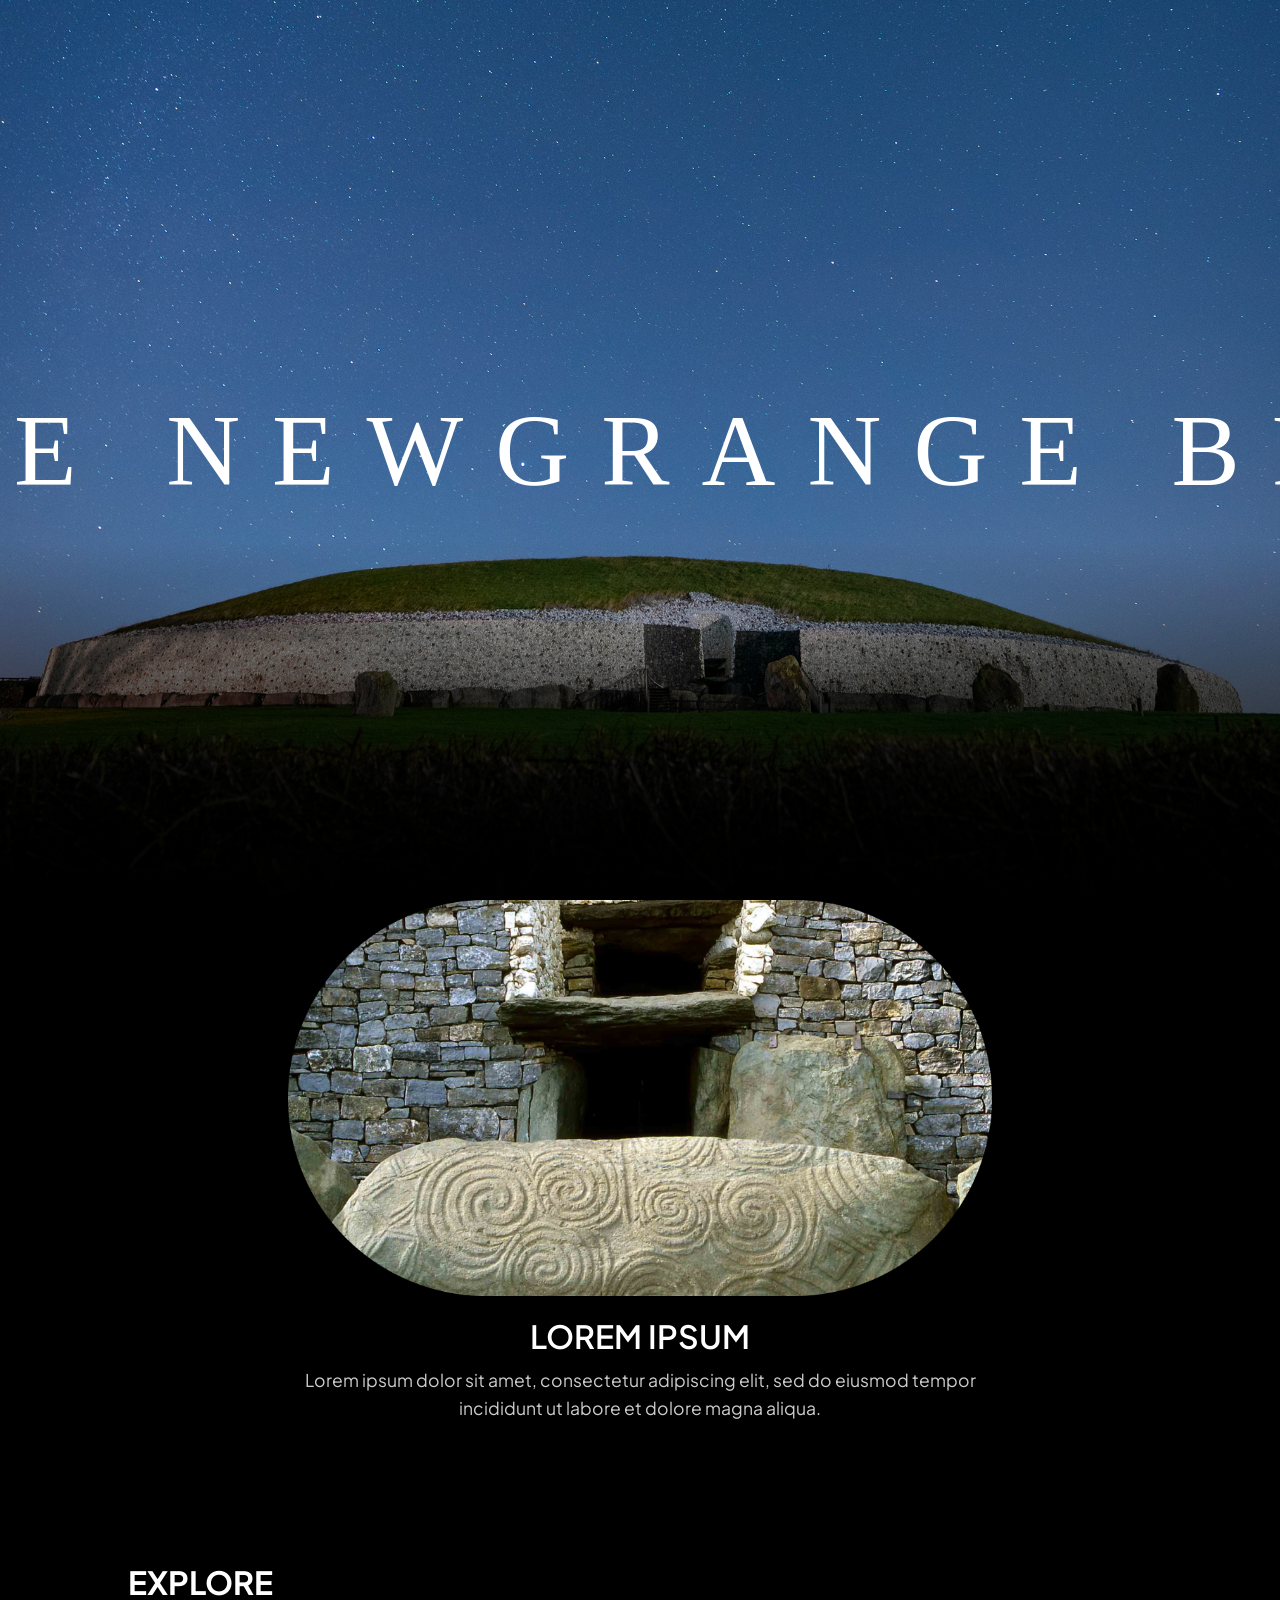
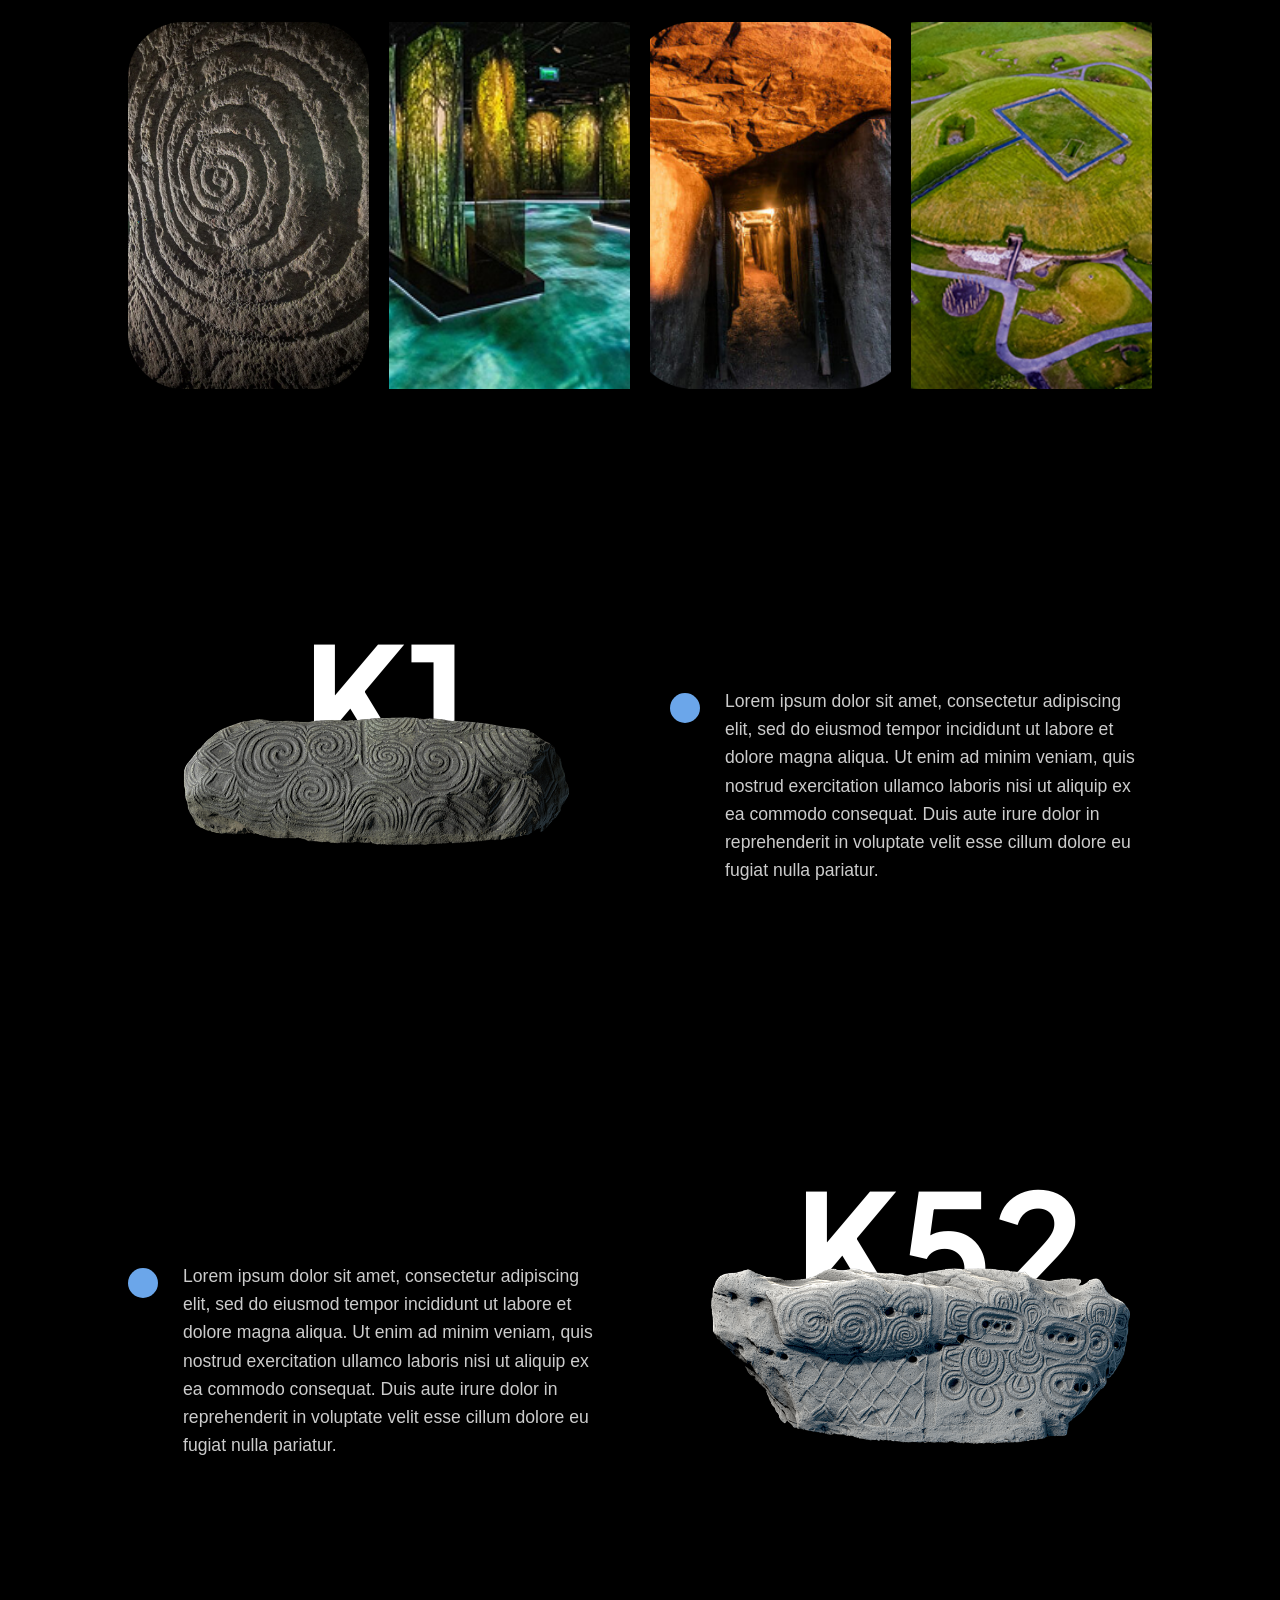
==== Newgrange/index.html @ b83e8953 "Homepage" ====
<!DOCTYPE html>
<html lang="en">
<head>
  <meta charset="UTF-8">
  <title>Parallax Homepage</title>
  <link rel="stylesheet" href="style.css">
  <link href="https://fonts.googleapis.com/css2?family=Plus+Jakarta+Sans:wght@400;600;700&display=swap" rel="stylesheet">
</head>
<body>

  <section class="hero">
    <div class="overlay">
      <h1 class="hero-title">BRU NA BOINNE  NEWGRANGE  BRU NA BOINNE</h1>
    </div>
  </section>

  <section class="video">
    <img src="video.png" alt="Video of Newgrange">
  </section>

  <section class="video-text">
    <h3 class="subtitle"> LOREM IPSUM</h3>
    <p class="description">
      Lorem ipsum dolor sit amet, consectetur adipiscing elit, 
      sed do eiusmod tempor incididunt ut labore et dolore magna aliqua. 
    </p>

  </section>

  <section class="explore">
    <h3 class="explore-title">EXPLORE</h3>

    <div class="explore-images">
      <img src="histimg.png" alt="History">
      <img src="visitorimg.png" alt="Visitor Centre">
      <img src="solsticeimg.png" alt="Solstice">
      <img src="otherimg.png" alt="Other Sites">
    </div>
  </section>

  <section class="content">
    <div class="section">
       <div class="image-wrapper">
          <h1 class="info-text1">K1</h1>
          <img src="K1transparent.png" alt="K1 model">
        </div>
      <div class="text">
        <h2>K1 Text</h2>
        <div class="bullet-point">
          <span class="bullet"></span>
          <p>
          Lorem ipsum dolor sit amet, consectetur adipiscing elit, 
          sed do eiusmod tempor incididunt ut labore et dolore magna aliqua. 
          Ut enim ad minim veniam, quis nostrud exercitation ullamco laboris 
          nisi ut aliquip ex ea commodo consequat. Duis aute irure dolor in 
          reprehenderit in voluptate velit esse cillum dolore eu fugiat nulla pariatur. 
        </p>
        </div>
      </div>
    </div>

    <div class="section reverse">
      <div class="image-wrapper">
          <h1 class="info-text2">K52</h1>
          <img src="K52transparent.png" alt="K52 model">
        </div>
      <div class="text">
        <h2>K52 Text</h2>
        <div class="bullet-point">
          <span class="bullet"></span>
          <p>
          Lorem ipsum dolor sit amet, consectetur adipiscing elit, 
          sed do eiusmod tempor incididunt ut labore et dolore magna aliqua. 
          Ut enim ad minim veniam, quis nostrud exercitation ullamco laboris 
          nisi ut aliquip ex ea commodo consequat. Duis aute irure dolor in 
          reprehenderit in voluptate velit esse cillum dolore eu fugiat nulla pariatur. 
        </p>
        </div>
      </div>
    </div>
  </section>

  <script src="script.js"></script>
</body>
</html>
---- Newgrange/style.css ----
* {
  margin: 0;
  padding: 0;
  box-sizing: border-box;
  font-family: Arial, sans-serif;
}
@font-face {
  font-family: 'Raflesia';
  src: url('fonts/Raflesia.otf') format('opentype');
  font-weight: normal;
}

body {
  overflow-x: hidden;
  background: #000;
}

/* HERO SECTION */
.hero {
  height: 100vh;
  background-image: url('homeimg.png'); 
  background-size: cover;
  background-position: center;
  /*Parallax effect*/
  background-attachment: fixed; 
  position: relative;
  display: flex;
  justify-content: center;
  align-items: center;
}

.overlay {
  width: 100%;
  height: 100%;
  display: flex;
  justify-content: center;
  align-items: center;
}

.hero-title {
  font-family: 'Raflesia', serif;
  color: white;
  white-space: nowrap;
  font-size: clamp(3rem, 8vw, 10rem );
  letter-spacing: 2rem;
  font-weight: 100;
  text-transform: uppercase;
  text-align: center;
  transition: transform 0.3s ease-out;
}

.hero::after {
  content: '';
  position: absolute;
  bottom: 0;
  left: 0;
  width: 100%;
  height: 40%;
  background: linear-gradient(to bottom, rgba(0,0,0,0) 0%, black 100%);
}

/* CONTENT SECTION */
.video {
  width: 100%;
  background: #000; 
  display: flex;
  justify-content: center;
  align-items: center;
}

.video img {
  width: 55%;
  height: auto;
}

.video-text {
  text-align: center;
  background: #000;  
  margin: 20px 10% 60px;
  padding: 0%;
}

.video-text .subtitle {
  font-family: 'Plus Jakarta Sans', sans-serif;
  color: #ffff;
  font-size: 2rem;  
  font-weight: 600;
  margin-top: 10px;
  margin-bottom: 10px;
}

.video-text .description {
  font-family: 'Plus Jakarta Sans', sans-serif;
  font-size: 1.1rem;
  line-height: 1.6;
  color: #ccc;  
  max-width: 700px;
  margin: 0 auto;   
}

.explore {
  padding: 80px 10% 40px;
  background: #000;
  color: white;
}

.explore-title {
  font-family: 'Plus Jakarta Sans', sans-serif;
  font-size: 2rem;
  font-weight: 700;
  margin-bottom: 20px;
  text-align: left; 
}

/* Container for four images side by side */
.explore-images {
  display: flex;
  justify-content: flex-start; 
  gap: 20px;   
  flex-wrap: wrap;  
}

.explore-images img {
  width: calc(25% - 15px); 
  height: auto;
  object-fit: cover;
}

@media (max-width: 800px) {
  .explore-images img {
    width: calc(50% - 10px);
  }
}

@media (max-width: 500px) {
  .explore-images img {
    width: 100%;
  }
}

.content {
  padding: 80px 10%;
  background: #000;
  
}

.content h2 {
  font-size: 2.5rem;
  margin-bottom: 20px;
}

.section {
  display: flex;
  align-items: center;
  justify-content: space-between;
  gap: 60px;
  margin-bottom: 80px;
  min-height: 55vh;
}

.section img {
  width: 50%;
  height: auto;
  object-fit: cover;
}

.section .text {
  width: 50%;
}

.section h2 {
  font-size: 2.5rem;
  margin-bottom: 20px;
  font-family: 'Plus Jakarta Sans', sans-serif;
  letter-spacing: 0.2em;
}

.section p {
  font-size: 1.1rem;
  line-height: 1.6;
  color: #ccc;
}

.section.reverse {
  flex-direction: row-reverse;
}

@media (max-width: 900px) {
  .section {
    flex-direction: column;
  }

  .section.reverse {
    flex-direction: column;
  }

  .section img,
  .section .text {
    width: 100%;
  }
}

.image-wrapper {
  position: relative;
  width: 50%;
}

.image-wrapper img {
  width: 100%;
  position: relative;
  z-index: 2;
}
.info-text1 {
  position: absolute;
  /* slightly above the image */
  top: -15%;               
  left: 50%;
  transform: translateX(-40%);
  font-family: 'Plus Jakarta Sans', sans-serif;
  font-size: 12vw;        
  font-weight: 700;      
  color: white;
  
}
.info-text2 {
  position: absolute;
  /* slightly above the image */
  top: -25%;
  left: 50%;
  transform: translateX(-40%);
  font-family: 'Plus Jakarta Sans', sans-serif;
  font-size: 12vw;         
  font-weight: 700;        
  color: white;
  
}

.bullet-point {
  display: flex;
  align-items: flex-start;
  gap: 25px; 
  margin-bottom: 12px;
}

.bullet {
  width: 30px;
  height: 30px;
  background-color: #6BA6EA;
  border-radius: 50%; 
  flex-shrink: 0;      
  margin-top: 6px;
}
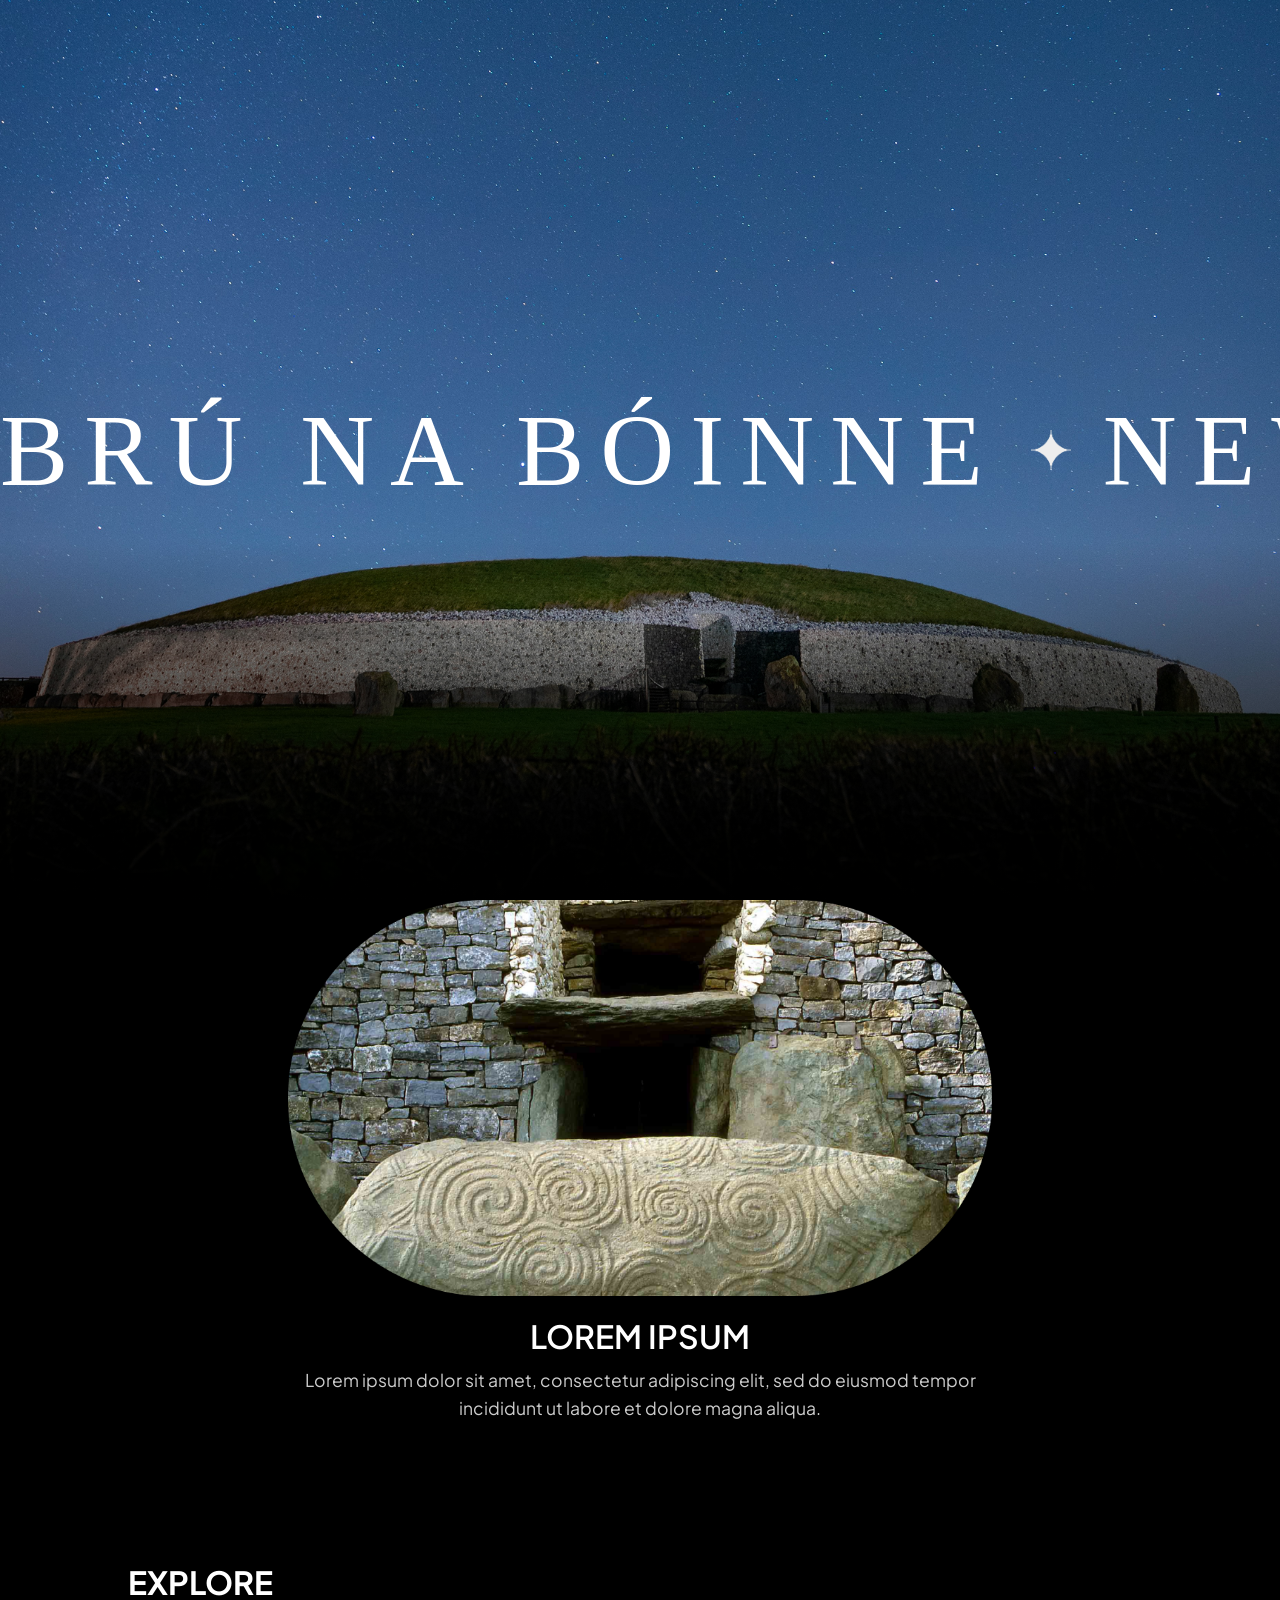
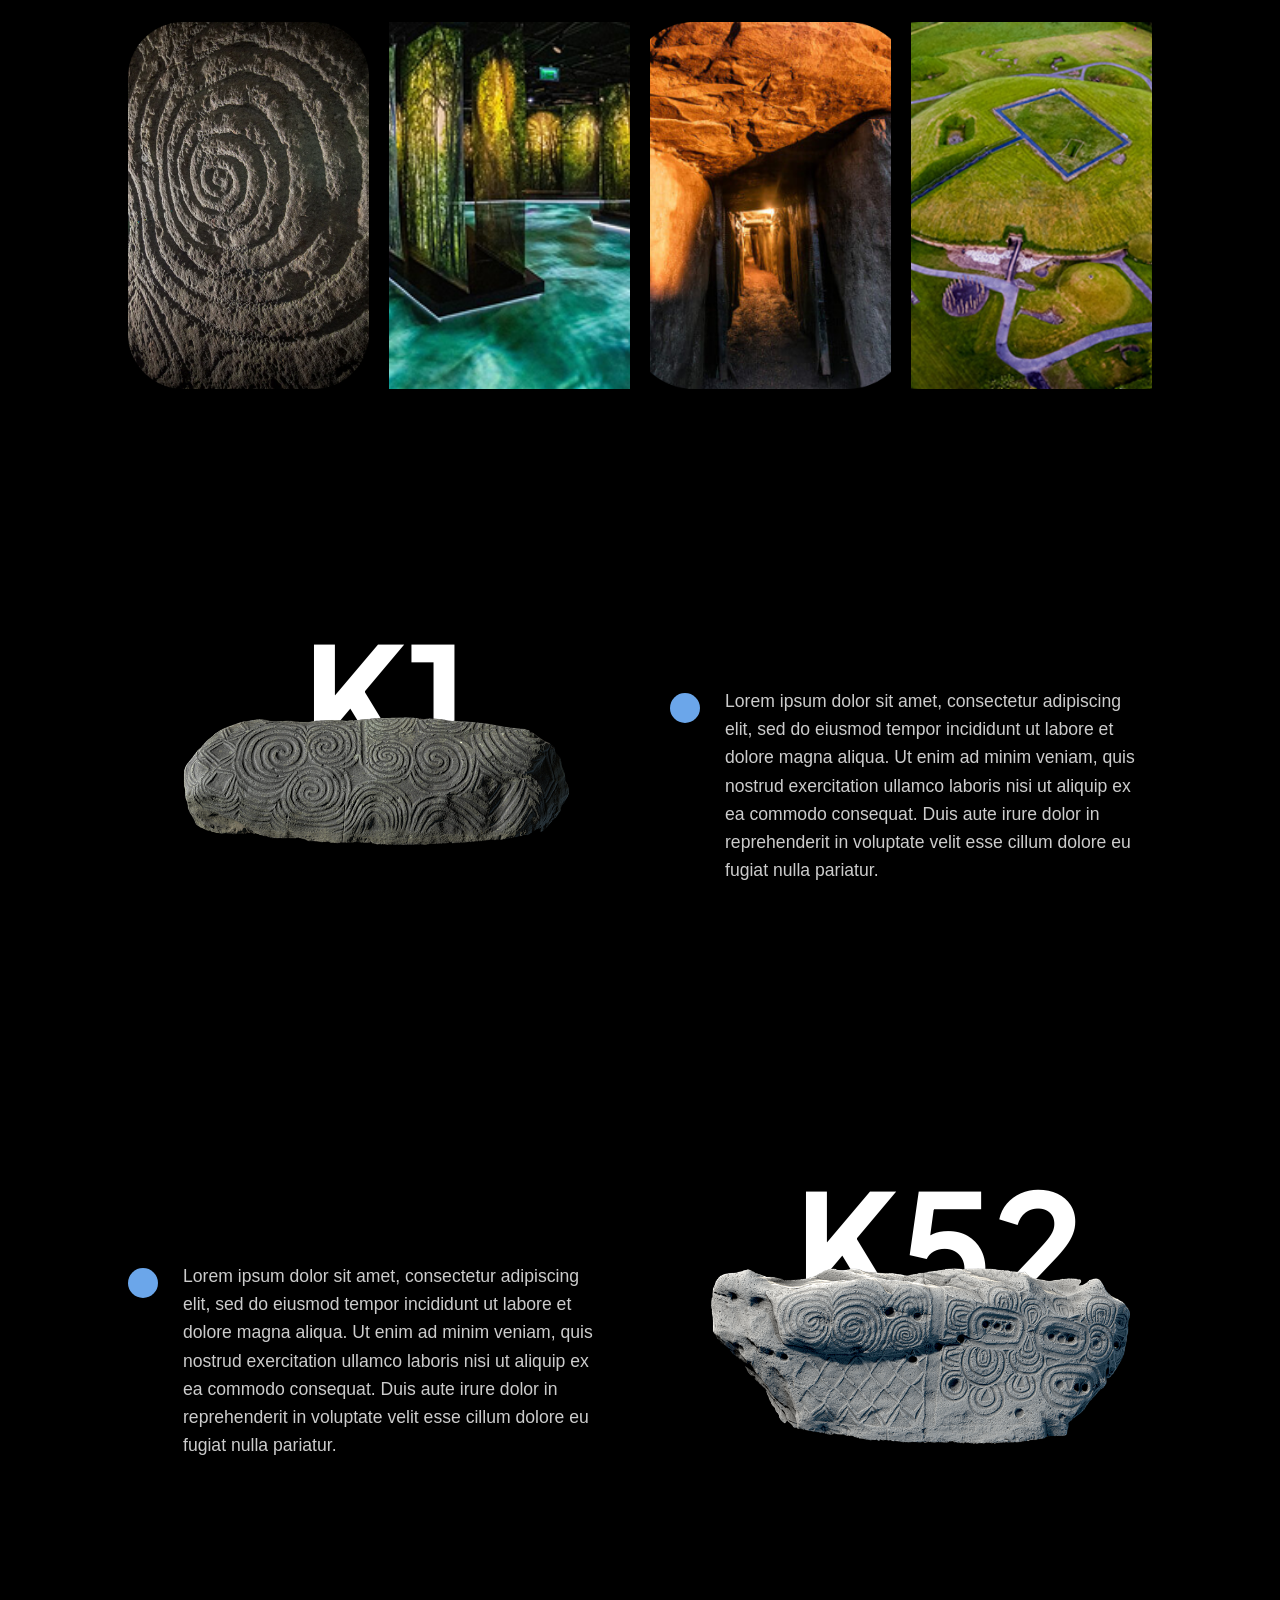
==== commit 16e31e00: "Commited changes for scrolling text across hero image" ====
--- a/Newgrange/index.html
+++ b/Newgrange/index.html
@@ -8,11 +8,19 @@
 </head>
 <body>
 
-  <section class="hero">
-    <div class="overlay">
-      <h1 class="hero-title">BRU NA BOINNE  NEWGRANGE  BRU NA BOINNE</h1>
+<section class="hero">
+  <div class="overlay">
+    <div class="marquee">
+      <div class="marquee-track" id="marquee-track">
+        <span>BRÚ NA BÓINNE</span>
+        <img src="staricon.png" alt="" class="divider">
+        <span>NEWGRANGE</span>
+        <img src="staricon.png" alt="" class="divider">
+      </div>
     </div>
-  </section>
+  </div>
+</section>
+
 
   <section class="video">
     <img src="video.png" alt="Video of Newgrange">
--- a/Newgrange/style.css
+++ b/Newgrange/style.css
@@ -249,4 +249,38 @@
   border-radius: 50%; 
   flex-shrink: 0;      
   margin-top: 6px;
+}
+
+.marquee {
+  overflow: hidden;
+  width: 100%;
+}
+
+.marquee-track {
+  display: flex;
+  align-items: center;
+  width: max-content;
+  animation: scroll 10s linear infinite;
+}
+
+.marquee-track span {
+  font-family: 'Raflesia', serif;
+  color: white;
+  white-space: nowrap;
+  font-size: clamp(3rem, 8vw, 10rem );
+  letter-spacing: 1rem;
+  font-weight: 100;
+  text-transform: uppercase;
+  text-align: center;
+  transition: transform 0.3s ease-out;
+}
+
+.divider {
+  width: 40px;
+  margin: 0 2rem;
+}
+
+@keyframes scroll {
+  from { transform: translateX(0); }
+  to { transform: translateX(-50%); }
 }
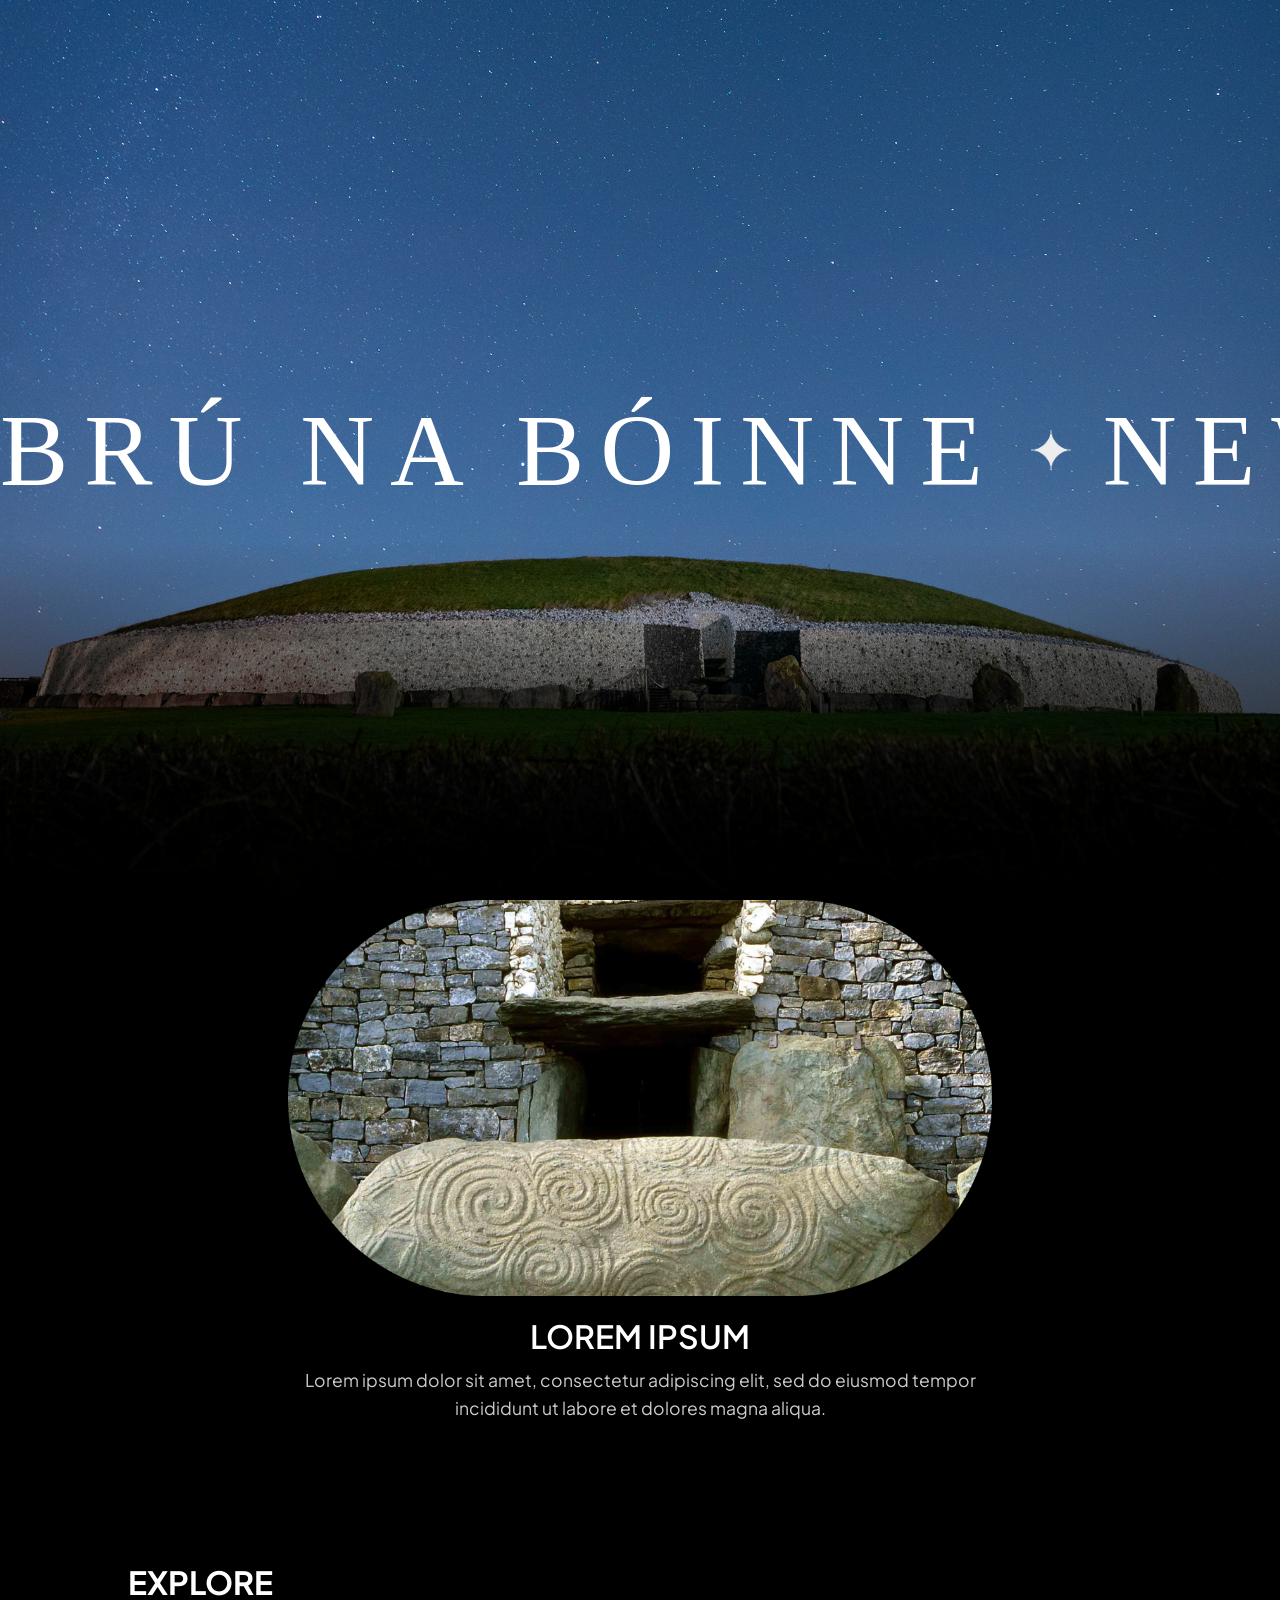
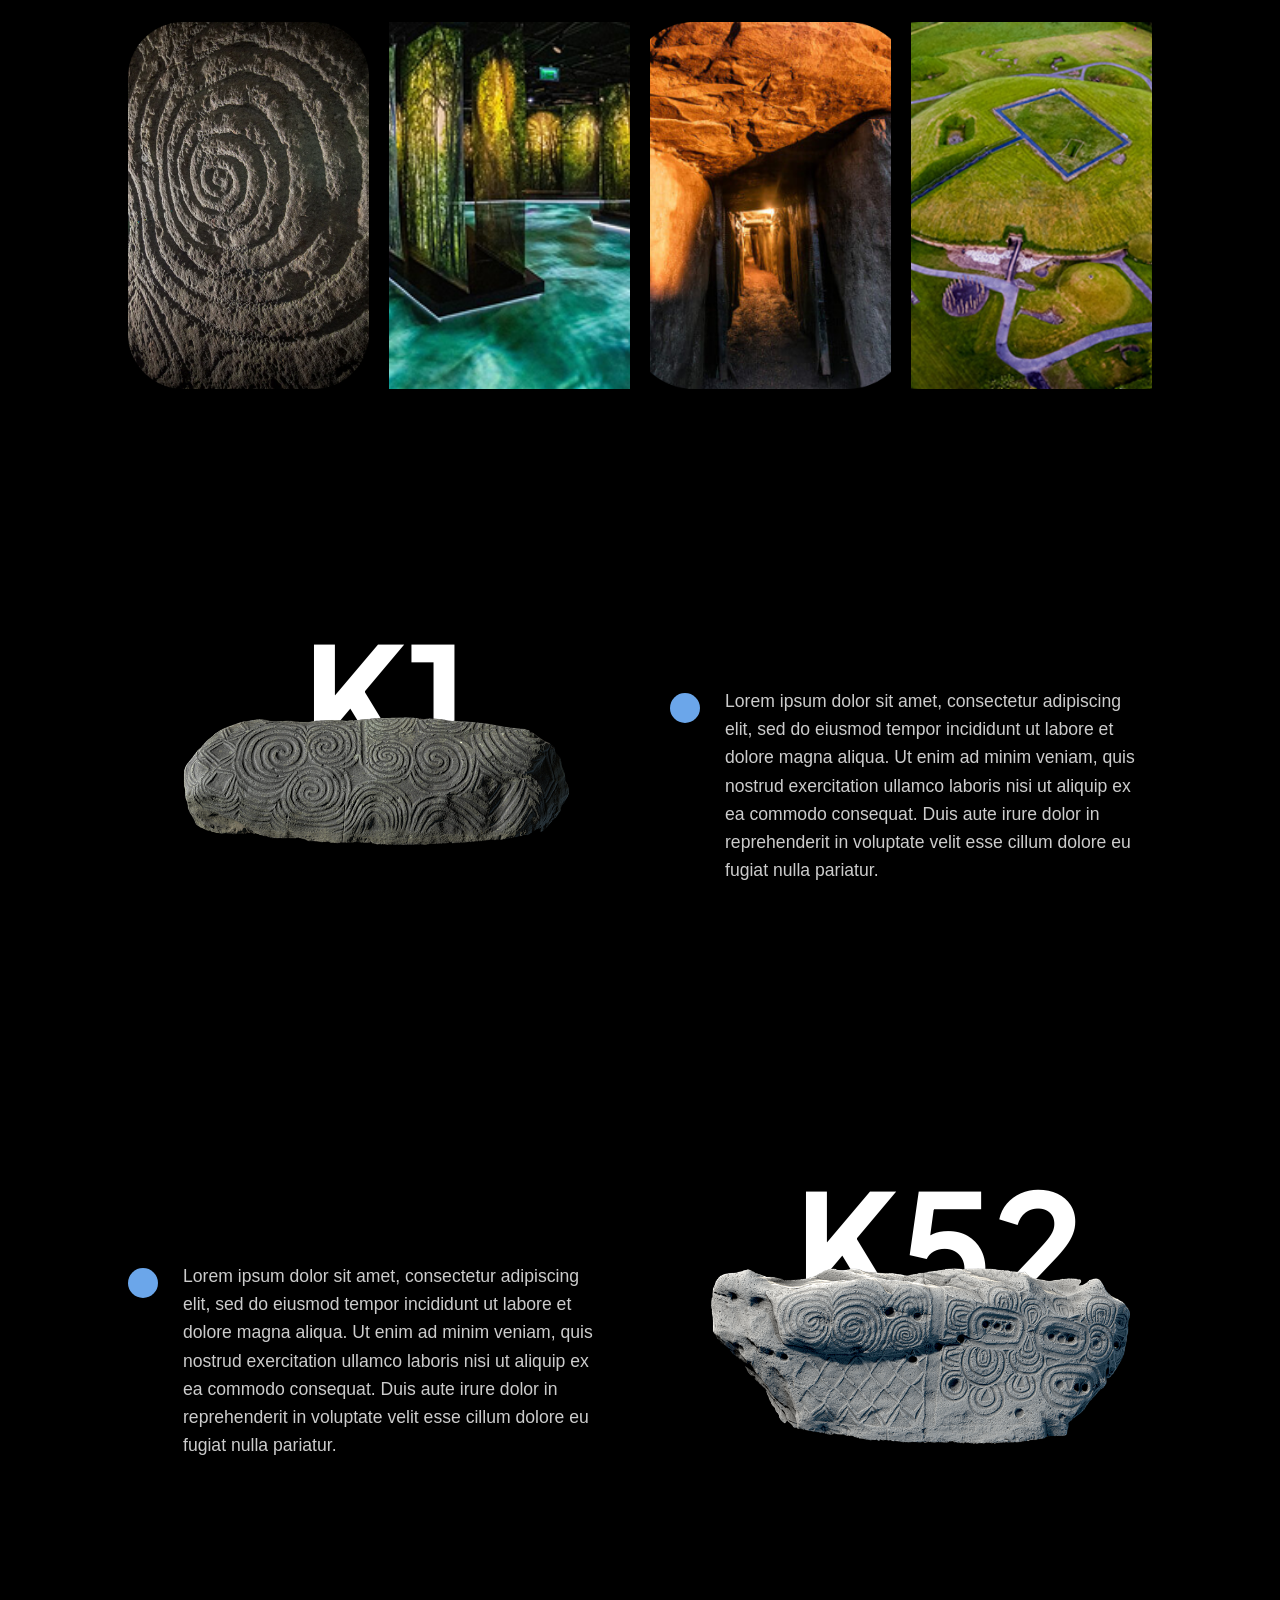
==== commit 9b5c4c5b: "test branch" ====
--- a/Newgrange/index.html
+++ b/Newgrange/index.html
@@ -30,7 +30,7 @@
     <h3 class="subtitle"> LOREM IPSUM</h3>
     <p class="description">
       Lorem ipsum dolor sit amet, consectetur adipiscing elit, 
-      sed do eiusmod tempor incididunt ut labore et dolore magna aliqua. 
+      sed do eiusmod tempor incididunt ut labore et dolores magna aliqua. 
     </p>
 
   </section>
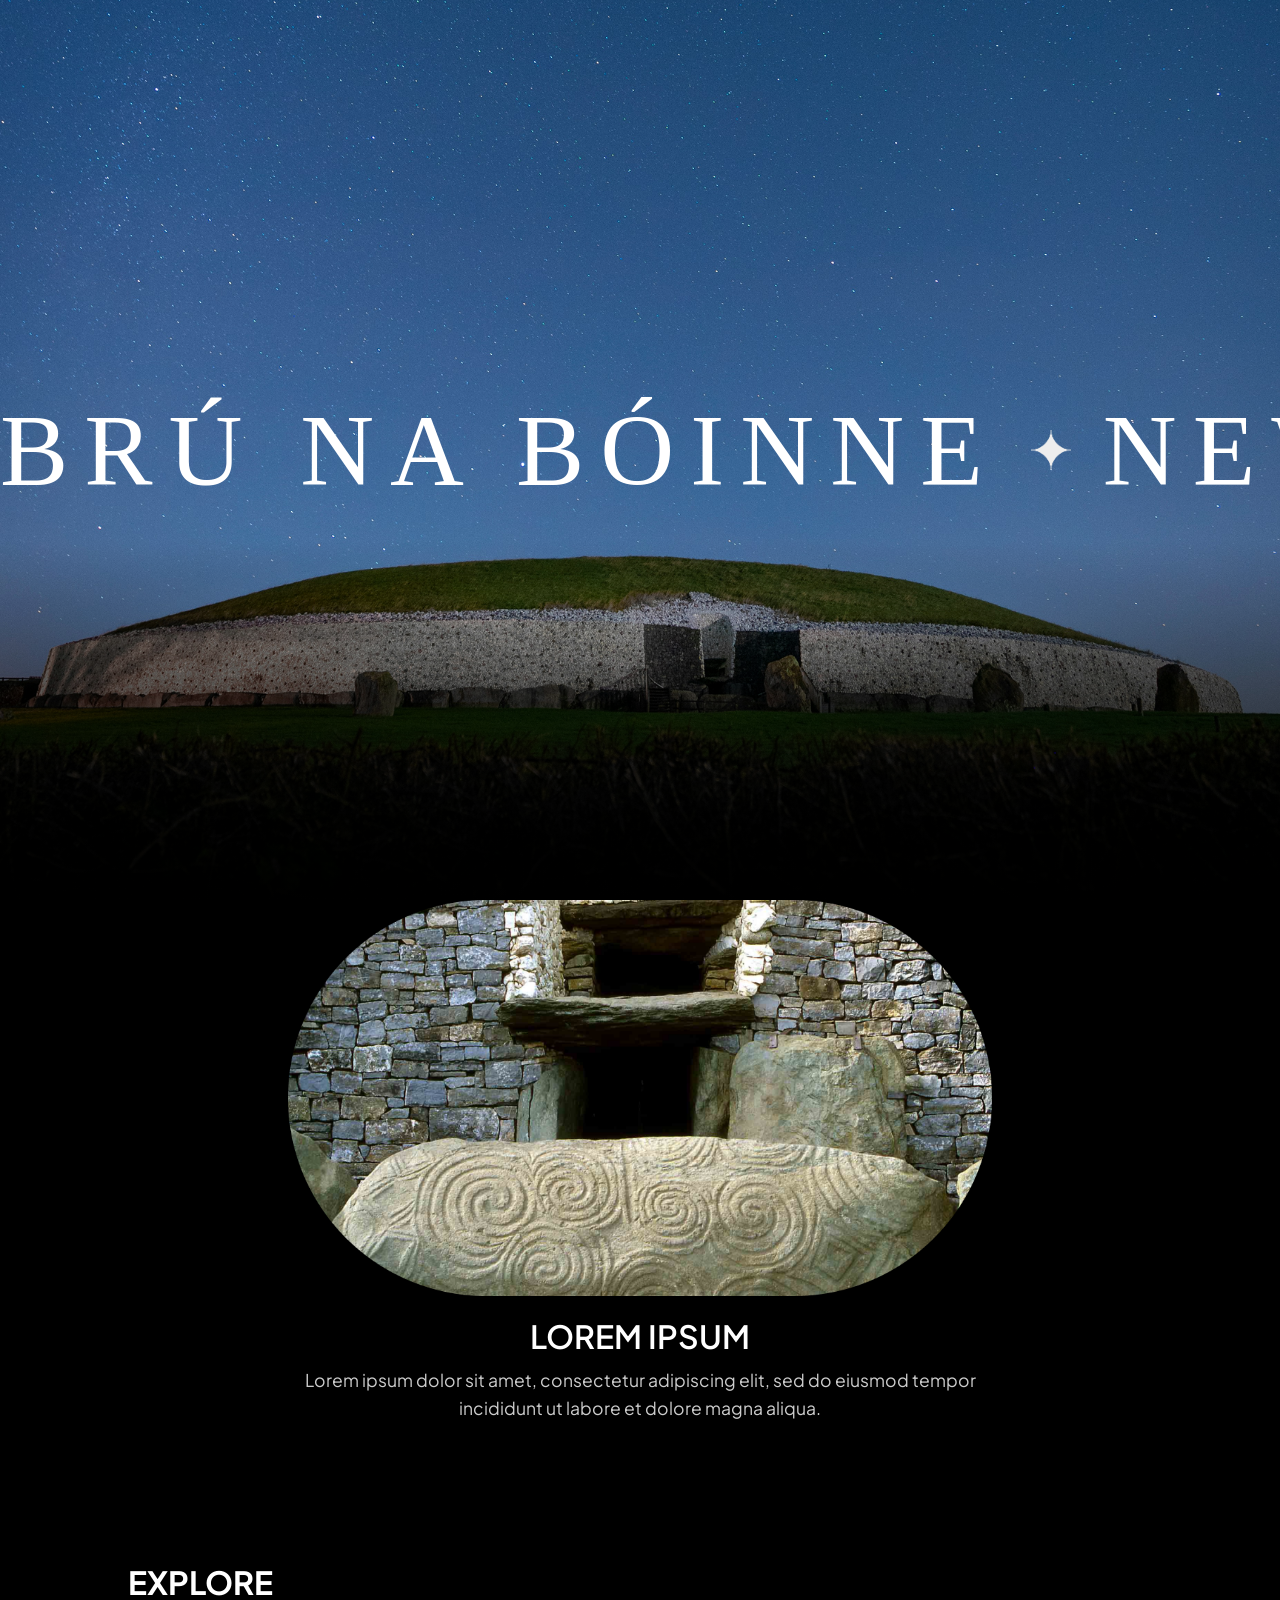
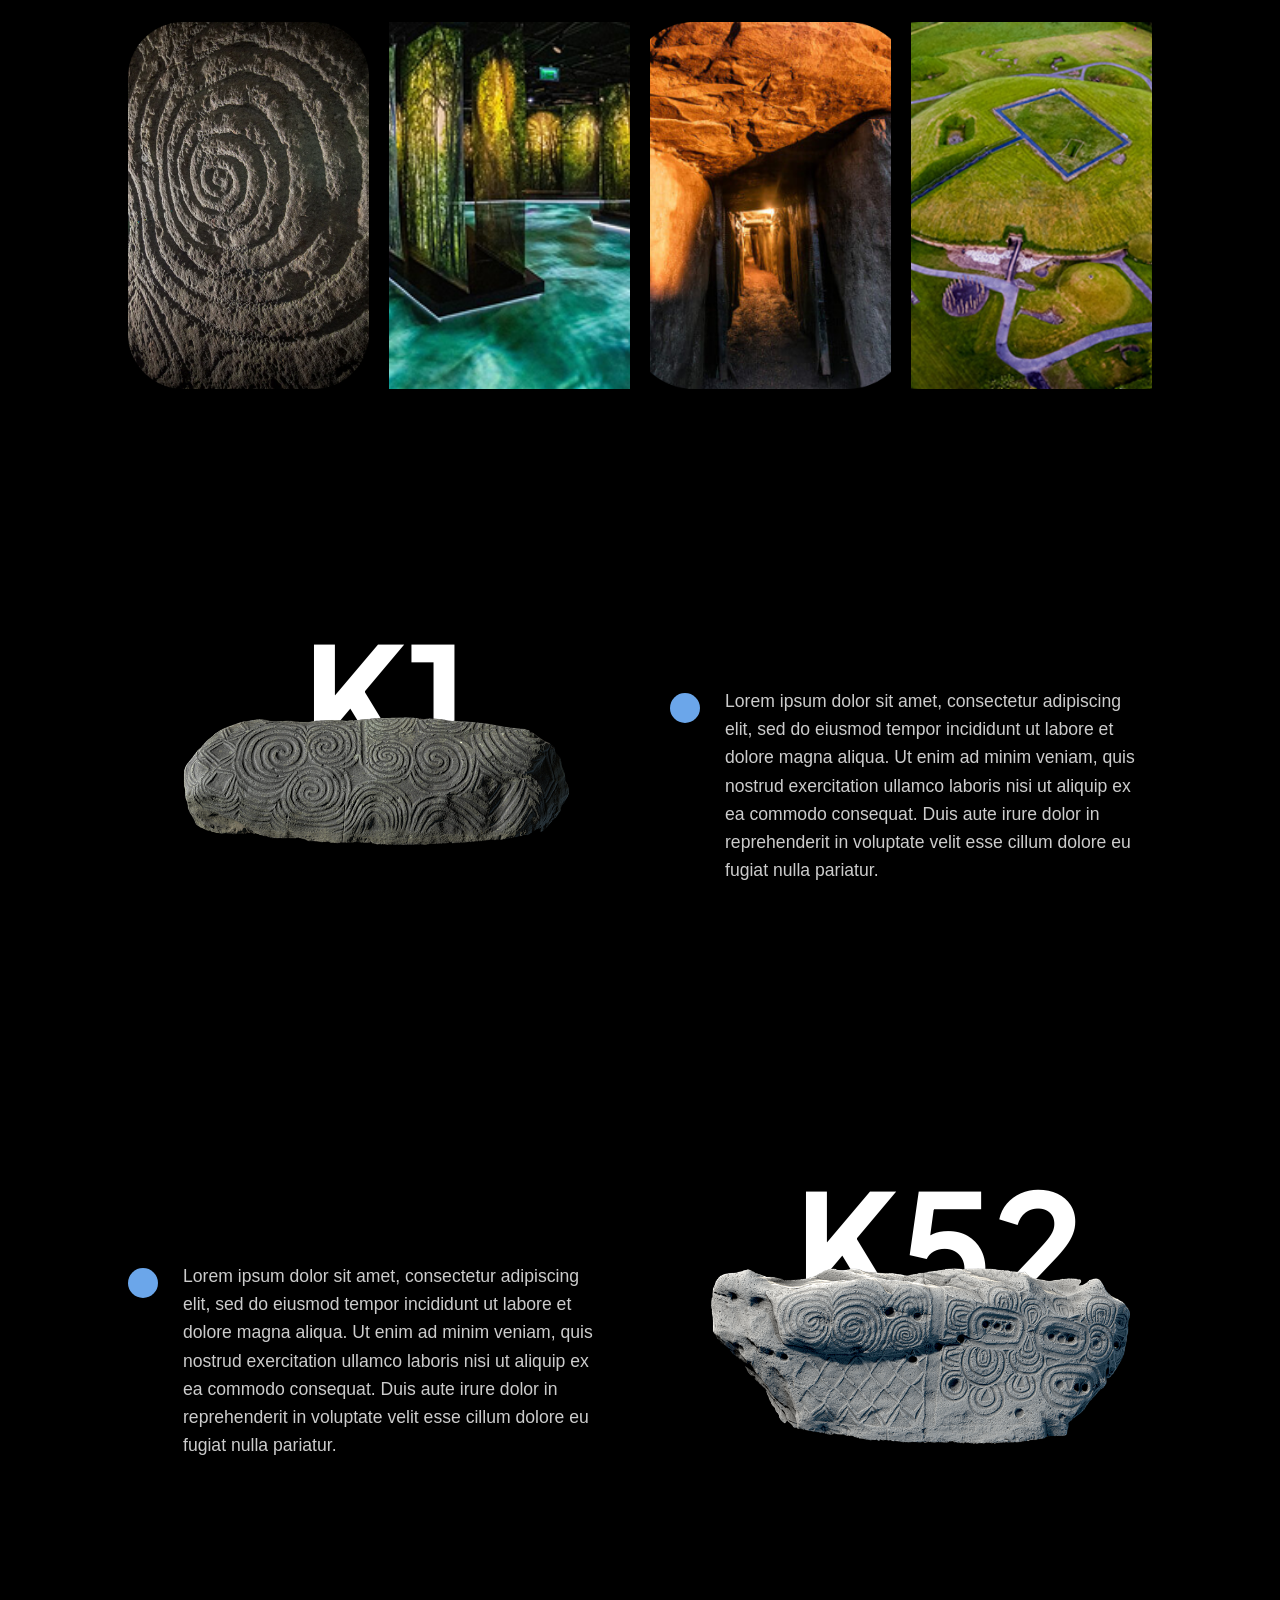
==== commit c211fb8e: "branch test" ====
--- a/Newgrange/index.html
+++ b/Newgrange/index.html
@@ -30,7 +30,7 @@
     <h3 class="subtitle"> LOREM IPSUM</h3>
     <p class="description">
       Lorem ipsum dolor sit amet, consectetur adipiscing elit, 
-      sed do eiusmod tempor incididunt ut labore et dolores magna aliqua. 
+      sed do eiusmod tempor incididunt ut labore et dolore magna aliqua. 
     </p>
 
   </section>
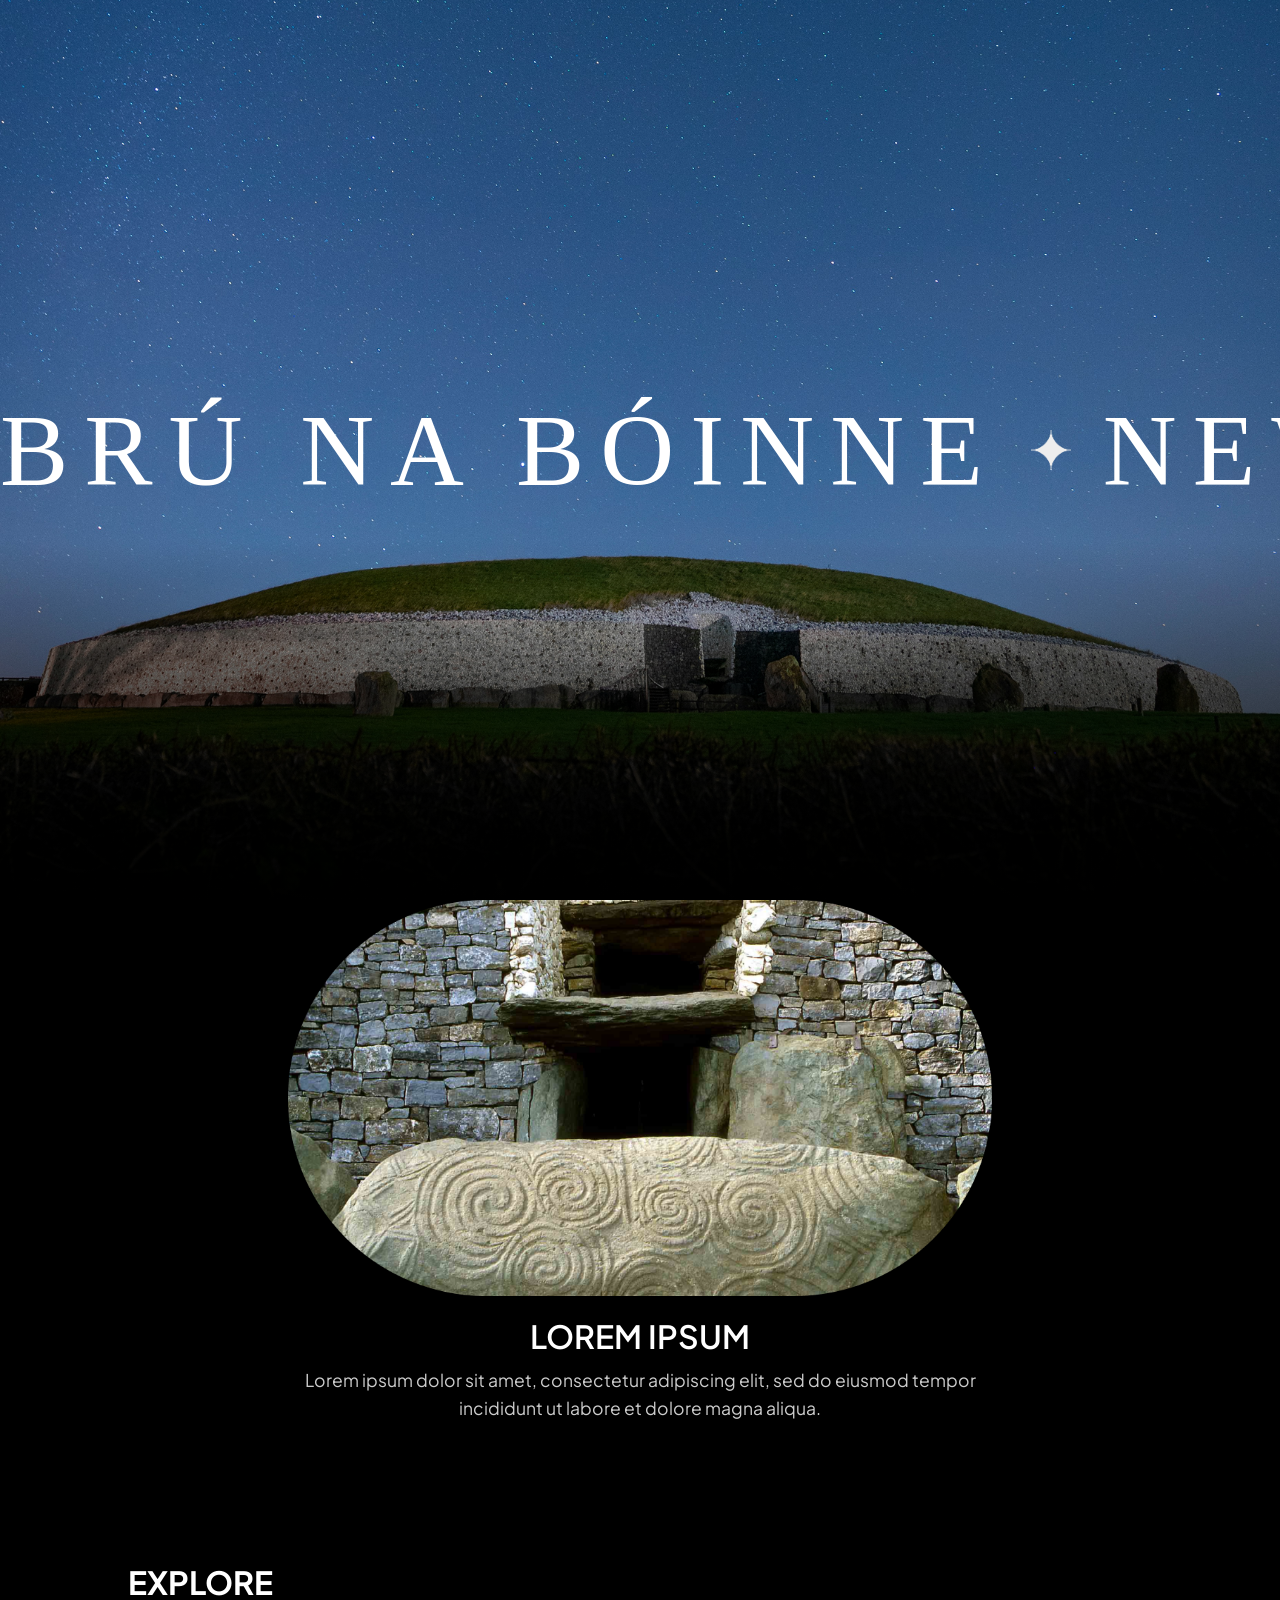
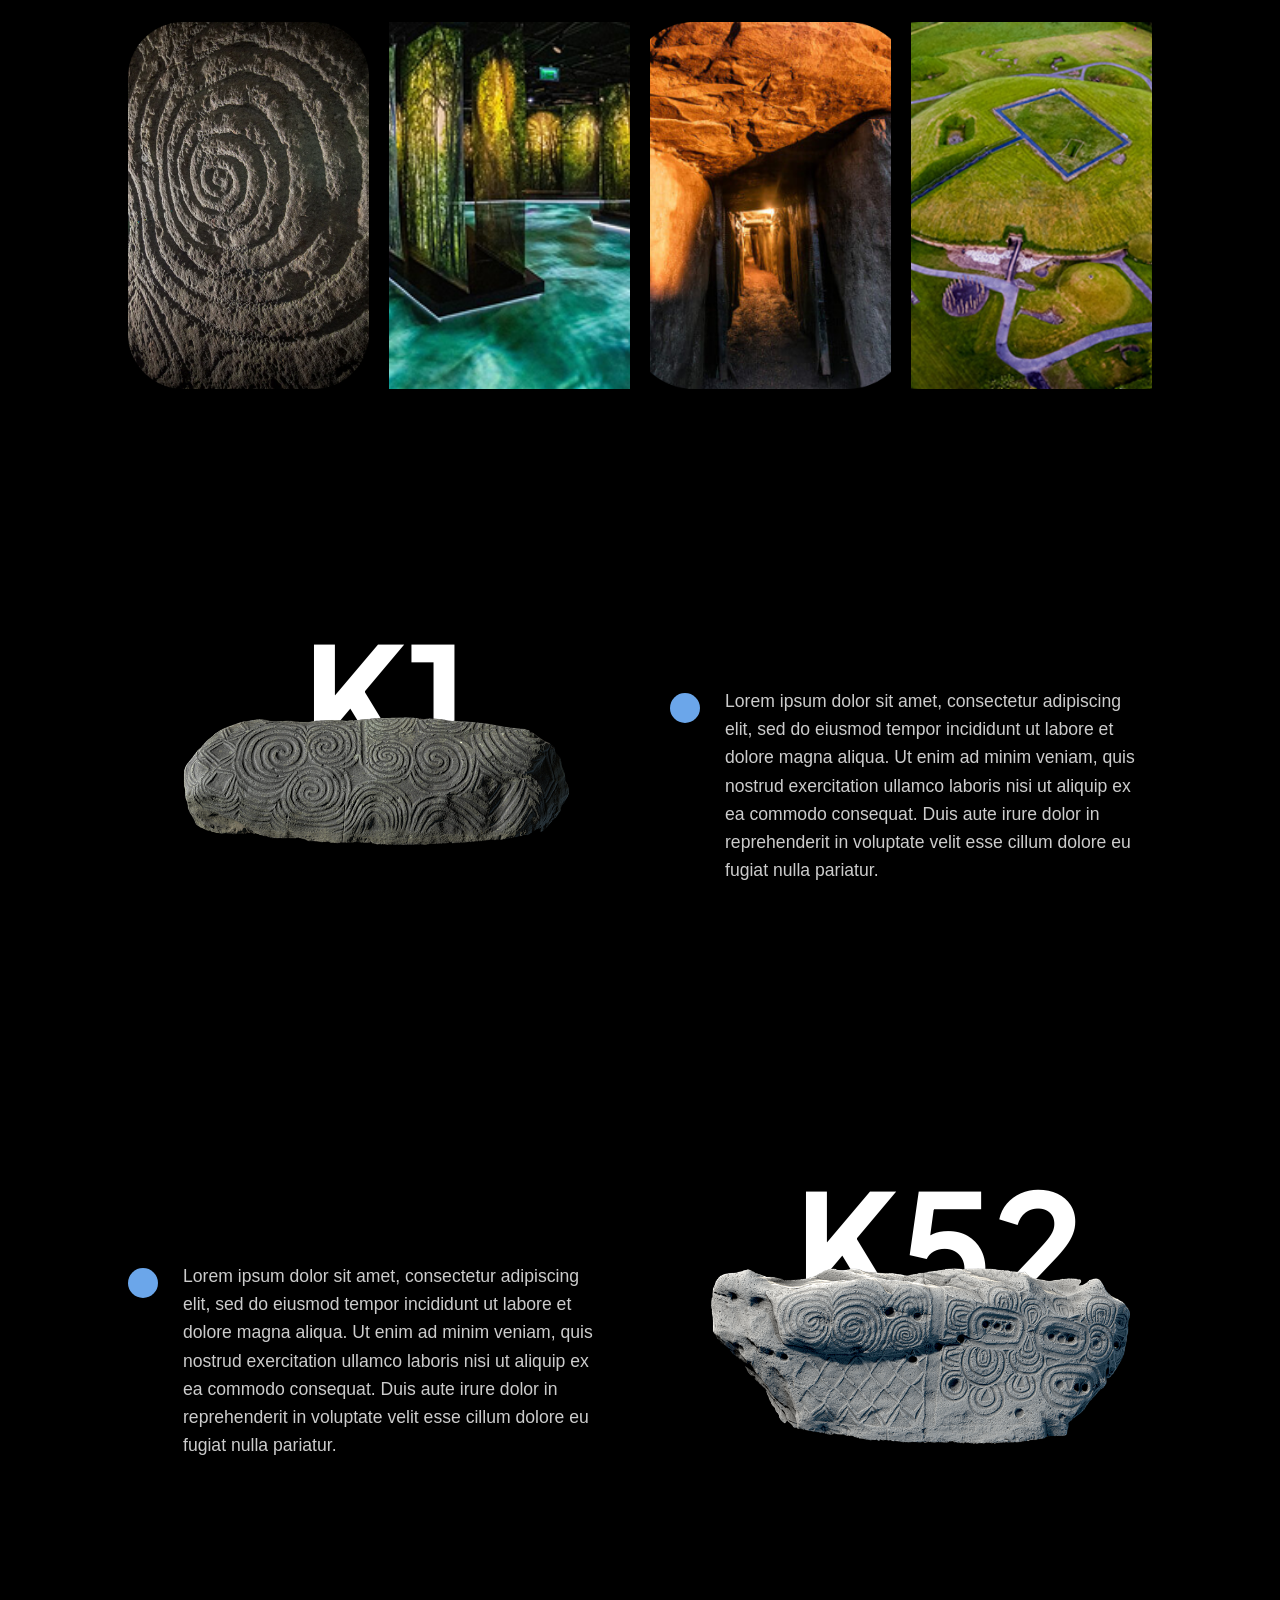
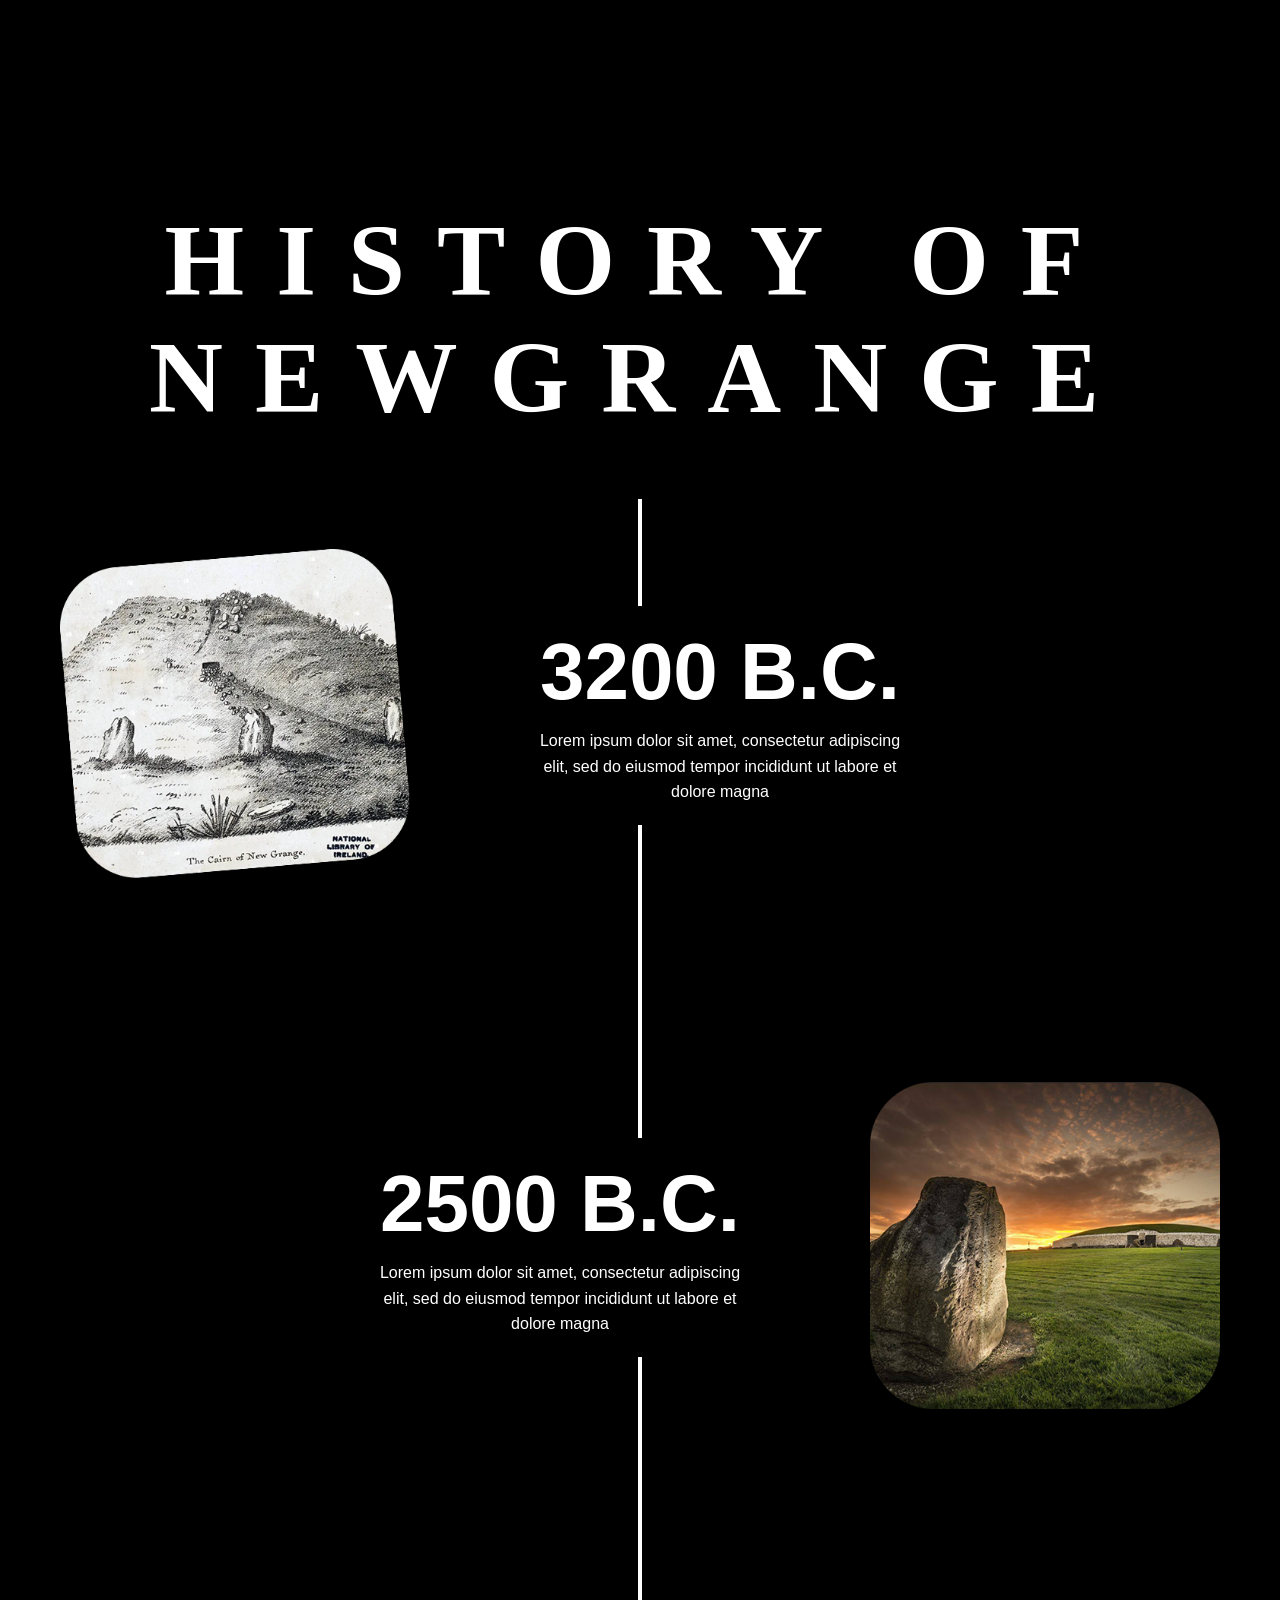
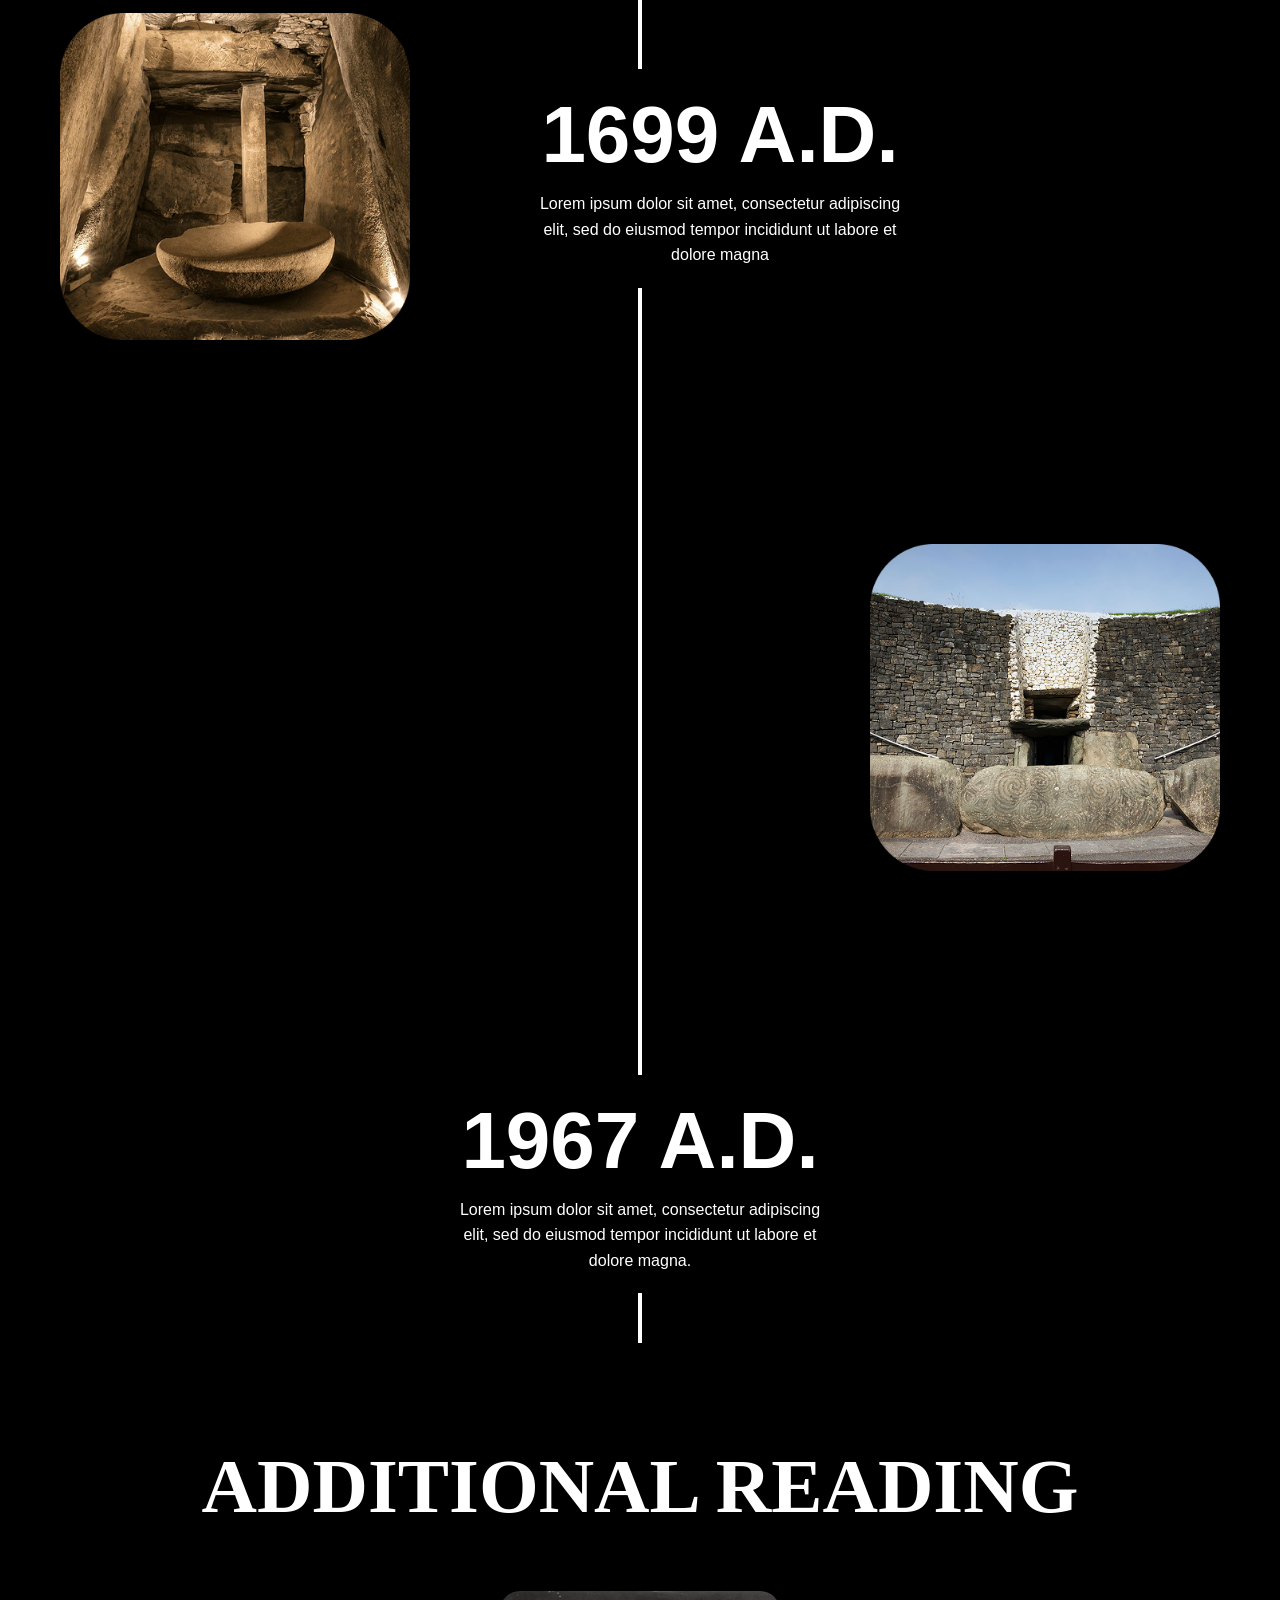
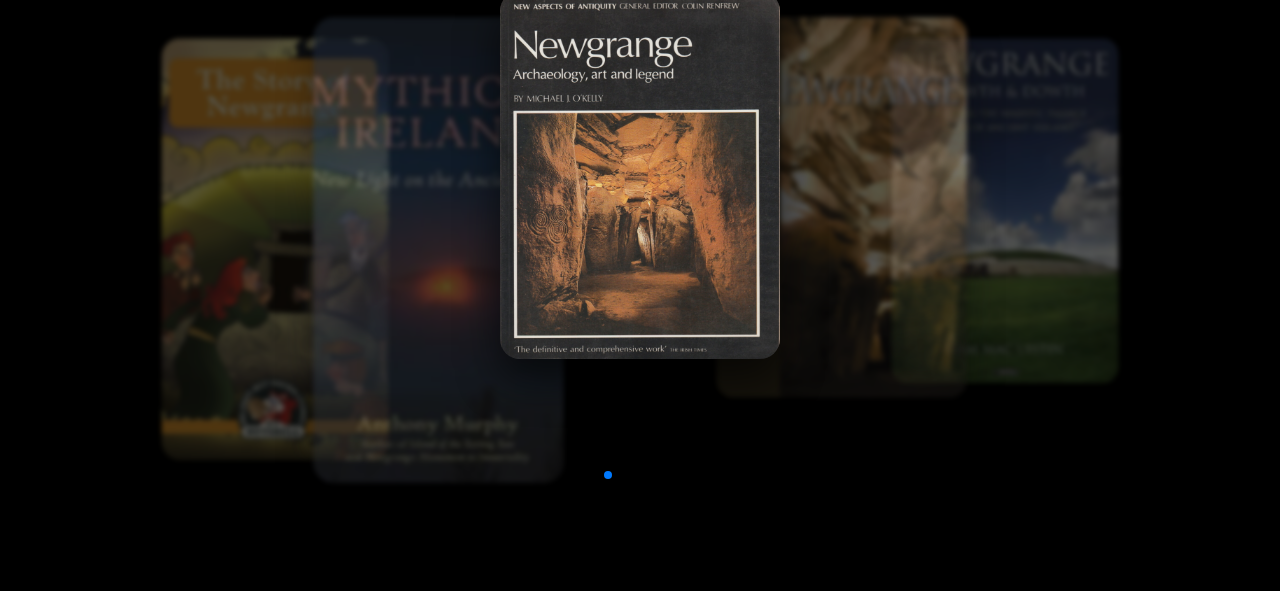
==== commit 961d9281: "timeline and additional reading" ====
--- a/Newgrange/index.html
+++ b/Newgrange/index.html
@@ -5,6 +5,7 @@
   <title>Parallax Homepage</title>
   <link rel="stylesheet" href="style.css">
   <link href="https://fonts.googleapis.com/css2?family=Plus+Jakarta+Sans:wght@400;600;700&display=swap" rel="stylesheet">
+  <link rel="stylesheet" href="https://cdn.jsdelivr.net/npm/swiper/swiper-bundle.min.css" />
 </head>
 <body>
 
@@ -88,6 +89,108 @@
     </div>
   </section>
 
-  <script src="script.js"></script>
+  <section class="history-hero">
+    <h1 class="history-title">HISTORY OF NEWGRANGE</h1>
+  </section>
+
+  <section class="timeline">
+
+    <div class="timeline-item right">
+      <div class="timeline-img-wrapper">
+        <img src="hist1.png" alt="" class="timeline-img" alt="">
+      </div>
+      <div class="timeline-content">
+        <h2>3200 B.C.</h2>
+        <p>Lorem ipsum dolor sit amet, consectetur adipiscing elit, 
+          sed do eiusmod tempor incididunt ut labore et dolore magna </p>
+      </div>
+    </div>
+
+    <div class="timeline-item left">
+      <div class="timeline-img-wrapper">
+        <img src="hist2.png" alt="" class="timeline-img">
+      </div>
+      <div class="timeline-content">
+        <h2>2500 B.C.</h2>
+        <p>Lorem ipsum dolor sit amet, consectetur adipiscing elit, 
+          sed do eiusmod tempor incididunt ut labore et dolore magna </p>
+      </div>
+    </div>
+
+    <div class="timeline-item right">
+      <div class="timeline-img-wrapper">
+        <img src="hist3.png" alt="" class="timeline-img">
+      </div>
+      <div class="timeline-content">
+        <h2>1699 A.D.</h2>
+        <p>Lorem ipsum dolor sit amet, consectetur adipiscing elit, 
+          sed do eiusmod tempor incididunt ut labore et dolore magna </p>
+      </div>
+    </div>
+
+    <div class="timeline-item left">
+      <div class="timeline-img-wrapper">
+        <img src="hist4.png" alt="" class="timeline-img">
+      </div>
+    </div>
+
+    <!--Last item in the timeline-->
+    <div class="timeline-item-last">
+    <div class="timeline-content">
+      <h2>1967 A.D.</h2>
+      <p>Lorem ipsum dolor sit amet, consectetur adipiscing elit, 
+         sed do eiusmod tempor incididunt ut labore et dolore magna.</p>
+    </div>
+  </div>
+  </section>
+
+  <!--BOOKS CAROUSEL-->
+  <section class="book-carousel">
+  <h2 class="carousel-title">ADDITIONAL READING</h2>
+
+  <div class="swiper mySwiper">
+    <div class="swiper-wrapper">
+      
+      <div class="swiper-slide">
+        <div class="book-card">
+          <img src="book1.png" alt="Newgrange Archeoogy, Art and Legend">
+        </div>
+      </div>
+      <div class="swiper-slide">
+        <div class="book-card">
+          <img src="book2.png" alt="Newgrange by Geraldine Stout">
+        </div>
+      </div>
+      <div class="swiper-slide">
+        <div class="book-card">
+          <img src="book3.png" alt="Exploring the majestic passage tombs of ancient Ireland">
+        </div>
+      </div>
+      <div class="swiper-slide">
+        <div class="book-card">
+          <img src="book4.png" alt="The story of Newgrange">
+        </div>
+      </div>
+      <div class="swiper-slide">
+        <div class="book-card">
+          <img src="book5.png" alt="Mythical Ireland">
+        </div>
+      </div>
+
+    </div>
+
+    <div class="swiper-pagination"></div>
+    <div>
+      <div class="carousel-controls">
+      <div class="swiper-button-prev"></div>
+      <div class="swiper-pagination"></div>
+      <div class="swiper-button-next"></div>
+    </div>
+  </div>
+</section>
+
+<!-- Swiper JS -->
+<script src="https://cdn.jsdelivr.net/npm/swiper/swiper-bundle.min.js"></script>
+<script src="carousel.js"></script>
 </body>
 </html>
--- a/Newgrange/style.css
+++ b/Newgrange/style.css
@@ -283,4 +283,240 @@
 @keyframes scroll {
   from { transform: translateX(0); }
   to { transform: translateX(-50%); }
+}
+
+/*HISTORY TIMELINE*/
+.history-hero {
+  height: 40vh;
+  display: flex;
+  justify-content: center;
+  align-items: center;
+  background: black;
+  text-align: center;
+}
+
+.history-title {
+  font-family: 'Raflesia', serif;
+  color: white;
+  font-size: clamp(3rem, 8vw, 10rem);
+  letter-spacing: 2rem;
+  margin: 0 auto;
+}
+
+/* TIMELINE CONTAINER */
+.timeline {
+  position: relative;
+  max-width: 1200px;
+  margin: auto;
+  padding: 50px 20px;
+}
+
+.timeline::before {
+  content: '';
+  position: absolute;
+  left: 50%;
+  top: 0;
+  width: 4px;
+  height: 100%;
+  background: white;
+  transform: translateX(-50%);
+  z-index: 0;
+}
+
+/* TIMELINE ITEMS */
+.timeline-item {
+  position: relative;
+  display: flex;
+  align-items: center;
+  margin-bottom: 200px;
+  z-index: 2;
+}
+
+/* LINE */
+.timeline-item::after {
+  content: '';
+  position: absolute;
+  left: 50%;
+  top: 0;
+  height: calc(50% - 40px); 
+  width: 4px;
+  background: white;
+  transform: translateX(-50%);
+  z-index: 1;
+}
+
+
+.timeline-img-wrapper {
+  width: 350px;
+  flex-shrink: 0;
+}
+
+.timeline-img {
+  width: 100%;
+  border-radius: 20px;
+  object-fit: cover;
+  box-shadow: 0 10px 30px rgba(0,0,0,0.4);
+}
+
+.timeline-content {
+  display: flex;
+  flex-direction: column;
+  align-items: center;
+  max-width: 400px;
+  font-family: 'Plus Jakarta Sans', sans-serif;
+  color: white;
+  z-index: 2;
+  margin-top: 0;
+  background: black;
+  padding: 10px 15px;
+}
+
+.timeline-content h2 {
+  font-size: 5rem;
+  margin-bottom: 10px;
+  margin-top: 10px;
+}
+
+.timeline-content p {
+  font-size: 1 rem;
+  line-height: 1.6;
+  margin-bottom: 10px;
+  text-align: center;
+}
+
+/* Alternate sides */
+.timeline-item.left {
+  flex-direction: row-reverse; 
+  gap: 50px;
+}
+
+.timeline-item.right {
+  flex-direction: row;         
+  gap: 50px;
+}
+
+.timeline-item.left .timeline-content {
+  text-align: right;
+  margin-right: 60px;
+}
+
+.timeline-item.right .timeline-content {
+  text-align: left;
+  margin-left: 60px;
+}
+/* FOR LAST TIMELINE ITEM */
+.timeline-item-last {
+  display: flex;
+  justify-content: center; 
+  align-items: center;
+  gap: 50px;
+  margin-bottom: 0; 
+  position: relative;
+}
+.timeline-item-last .timeline-content {
+  display: flex;
+  flex-direction: column;
+  align-items: center;
+  text-align: center;
+  max-width: 400px;
+  color: white;
+  font-family: 'Plus Jakarta Sans', sans-serif;
+}
+/* Responsive */
+@media (max-width: 900px) {
+  .timeline-item {
+    flex-direction: column;
+    align-items: center;
+    gap: 20px;
+  }
+  .timeline-item.left .timeline-content,
+  .timeline-item.right .timeline-content {
+    text-align: center;
+    margin: 0 auto;
+  }
+}
+
+/*CAROUSEL STYLE*/
+.book-carousel {
+  background: #000;
+  color: white;
+  padding: 100px 0;
+  text-align: center;
+}
+
+.carousel-title {
+  font-family: 'Raflesia', serif;
+  font-size: clamp(3rem, 6vw, 6rem);
+  margin-bottom: 60px;
+}
+
+/* Swiper container */
+.swiper {
+  width: 100%;
+  height: 500px;
+  overflow: visible;
+}
+
+/* Slides */
+.swiper-slide {
+  display: flex;
+  justify-content: center;
+  align-items: center;
+  transition: 0.5s;
+  filter: blur(3px) brightness(0.7);
+  opacity: 0.5;
+  width: 260px;
+}
+
+/* ACTIVE (center book) */
+.swiper-slide-active {
+  filter: blur(0);
+  opacity: 1;
+  transform: scale(1.1);
+}
+/* Move pagination + arrows to bottom center */
+.swiper-pagination {
+  position: relative;
+  margin-top: 30px;
+}
+
+/* Wrap arrows + dots together */
+.carousel-controls {
+  position: absolute;
+  bottom: -40px;
+  left: 50%;
+  transform: translateX(-50%);
+  display: flex;
+  align-items: center;
+  gap: 20px;
+}
+
+/* Override default arrow positioning */
+.swiper-button-next::after,
+.swiper-button-prev ::after{
+  display: none;
+}
+.swiper-button-next,
+.swiper-button-prev {
+  position: static;
+  transform: none;
+  color: white;
+  font-size: 1.5rem;
+  opacity: 0.8;
+}
+/* images */
+.swiper-slide img {
+  width: 280px;
+  border-radius: 20px;
+  box-shadow: 0 20px 40px rgba(0,0,0,0.6);
+}
+
+/* pagination dots */
+.swiper-pagination-bullet {
+  background: #666;
+  opacity: 1;
+}
+
+.swiper-pagination-bullet-active {
+  background: white;
 }
